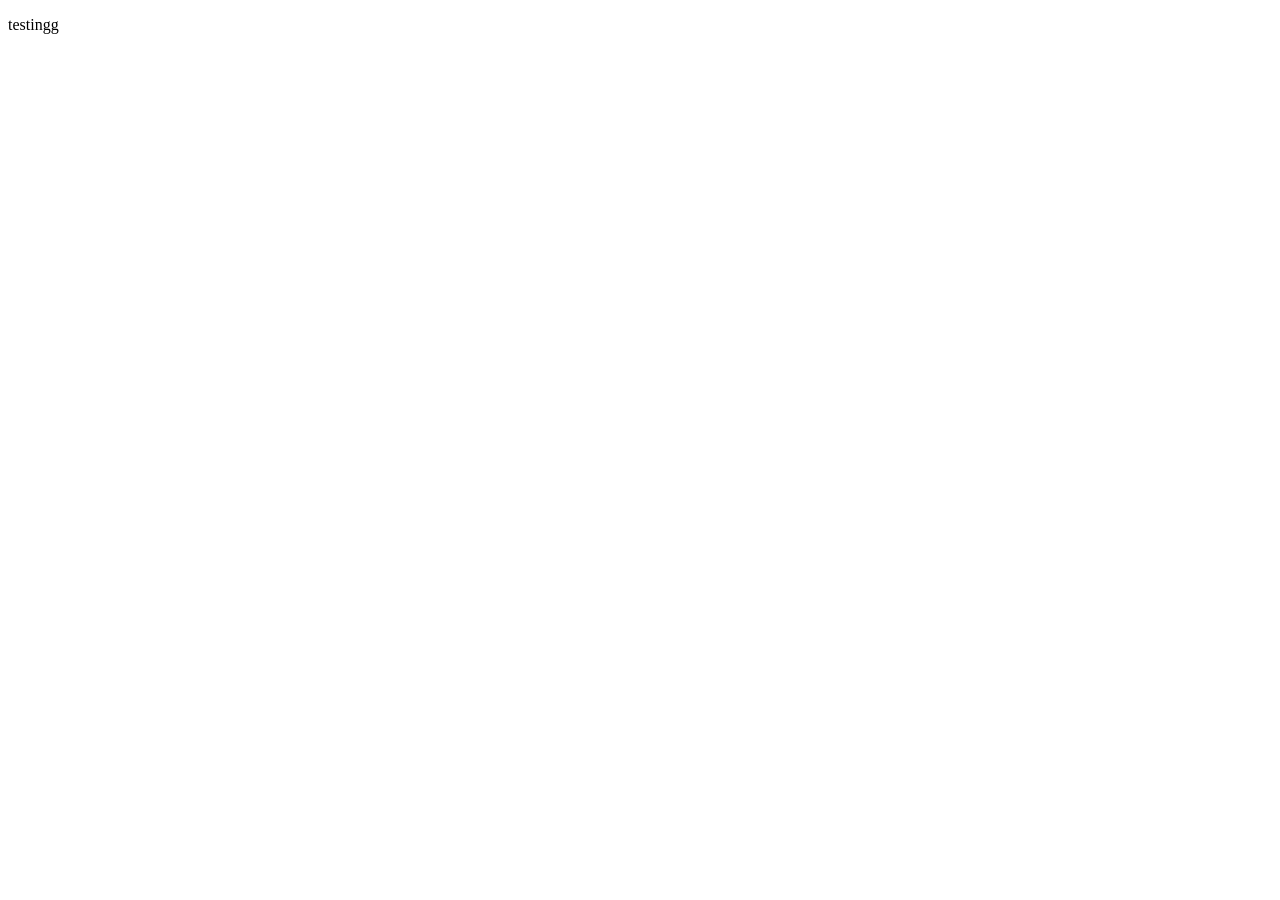
==== Index.html @ b3d018eb "initialisere projekt" ====
<!doctype html>
<html lang="en">
  <head>
    <meta charset="UTF-8" />
    <meta name="viewport" content="width=device-width, initial-scale=1.0" />
    <title>Document</title>
  </head>
  <body>
    <p>testingg</p>
  </body>
</html>
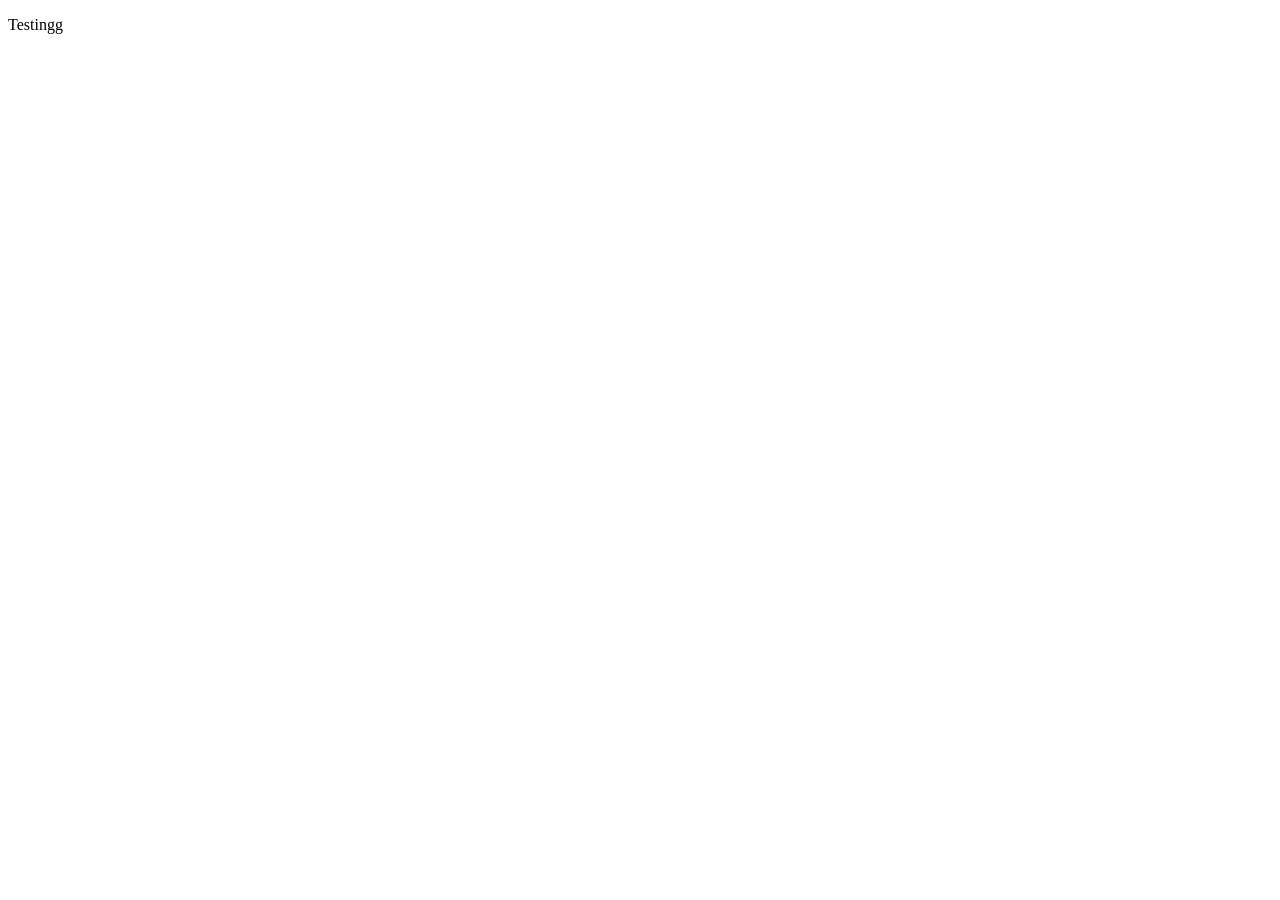
==== commit a13e5b7f: "retter tekst" ====
--- a/Index.html
+++ b/Index.html
@@ -6,6 +6,6 @@
     <title>Document</title>
   </head>
   <body>
-    <p>testingg</p>
+    <p>Testingg</p>
   </body>
 </html>
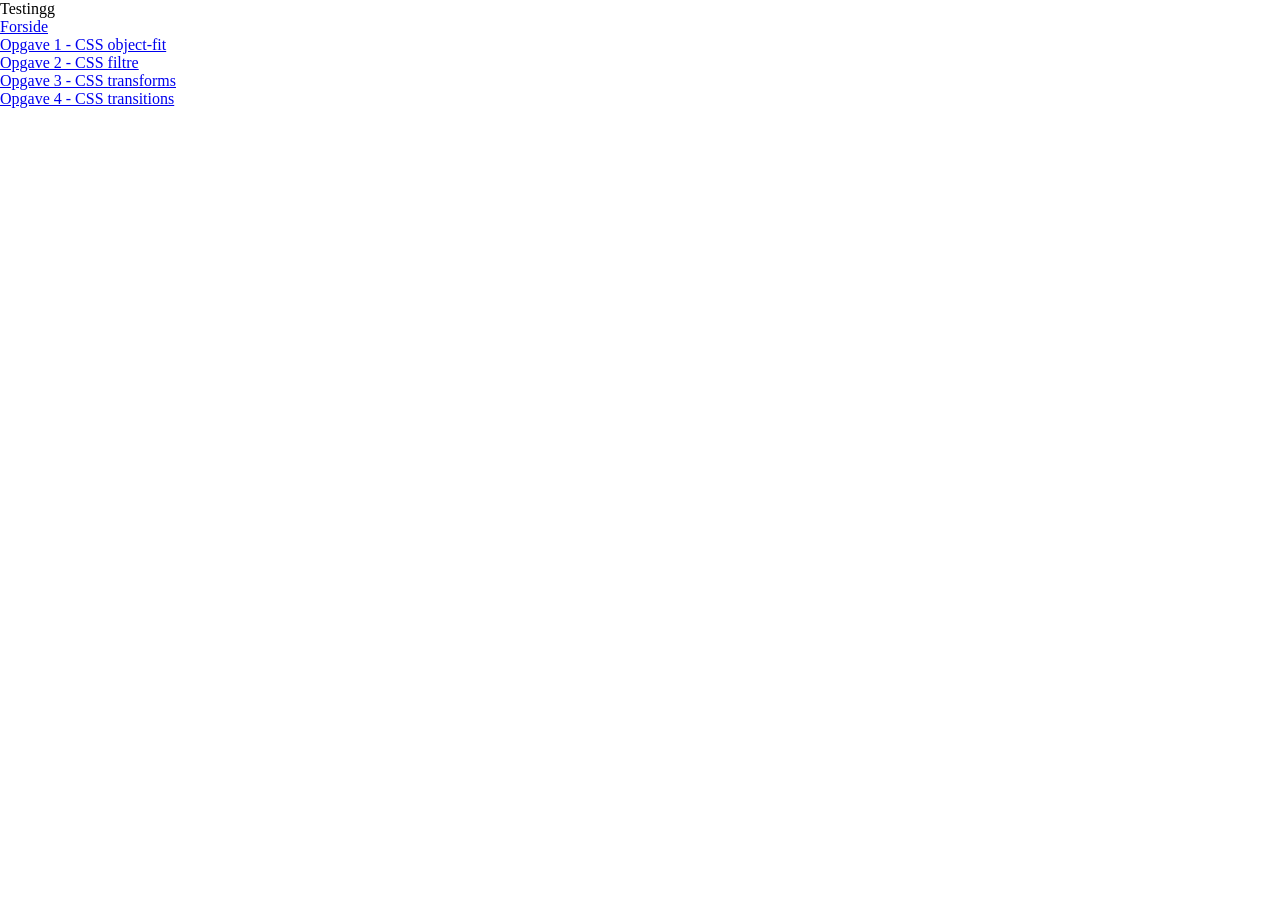
==== commit 5768aa05: "øvelse 4" ====
--- a/Index.html
+++ b/Index.html
@@ -3,9 +3,19 @@
   <head>
     <meta charset="UTF-8" />
     <meta name="viewport" content="width=device-width, initial-scale=1.0" />
-    <title>Document</title>
+    <link rel="stylesheet" href="generel.css" />
+    <title>L2_CSS</title>
   </head>
   <body>
     <p>Testingg</p>
+    <main>
+      <ul>
+        <li><a href="index.html">Forside</a></li>
+        <li><a href="L2_1.html">Opgave 1 - CSS object-fit</a></li>
+        <li><a href="L2_2.html">Opgave 2 - CSS filtre</a></li>
+        <li><a href="L2_3.html">Opgave 3 - CSS transforms</a></li>
+        <li><a href="L2_4.html">Opgave 4 - CSS transitions</a></li>
+      </ul>
+    </main>
   </body>
 </html>
--- a/generel.css
+++ b/generel.css
@@ -0,0 +1,15 @@
+* {
+  box-sizing: border-box;
+  margin: 0;
+  padding: 0;
+}
+body {
+  display: flex;
+  min-height: 100vh;
+  flex-direction: column;
+}
+header {
+  display: flex;
+  gap: 1rem;
+  align-items: baseline;
+}
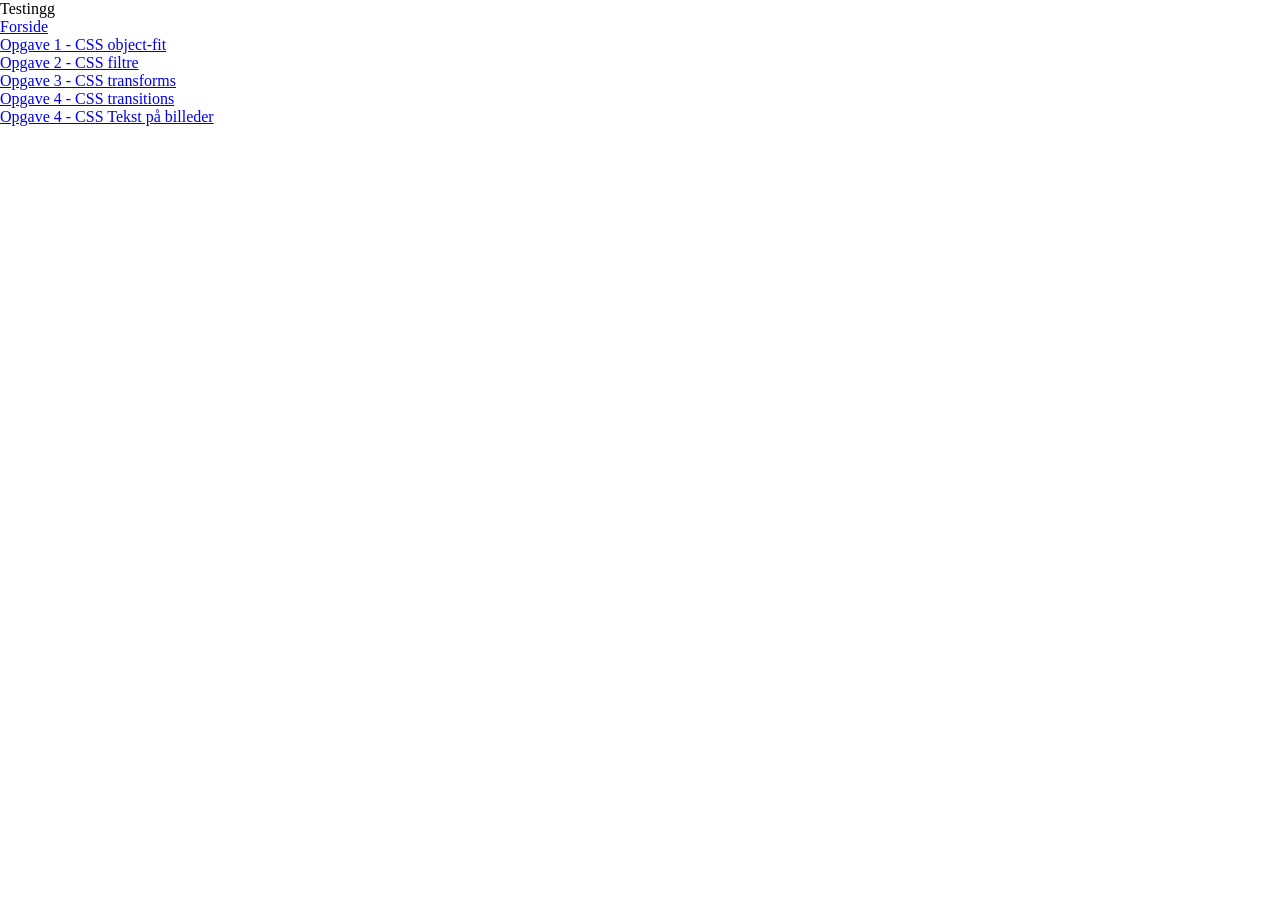
==== commit 2eed6a14: "små rettelser og øvelse 5-7" ====
--- a/Index.html
+++ b/Index.html
@@ -15,6 +15,7 @@
         <li><a href="L2_2.html">Opgave 2 - CSS filtre</a></li>
         <li><a href="L2_3.html">Opgave 3 - CSS transforms</a></li>
         <li><a href="L2_4.html">Opgave 4 - CSS transitions</a></li>
+        <li><a href="L2_7.html">Opgave 4 - CSS Tekst på billeder</a></li>
       </ul>
     </main>
   </body>
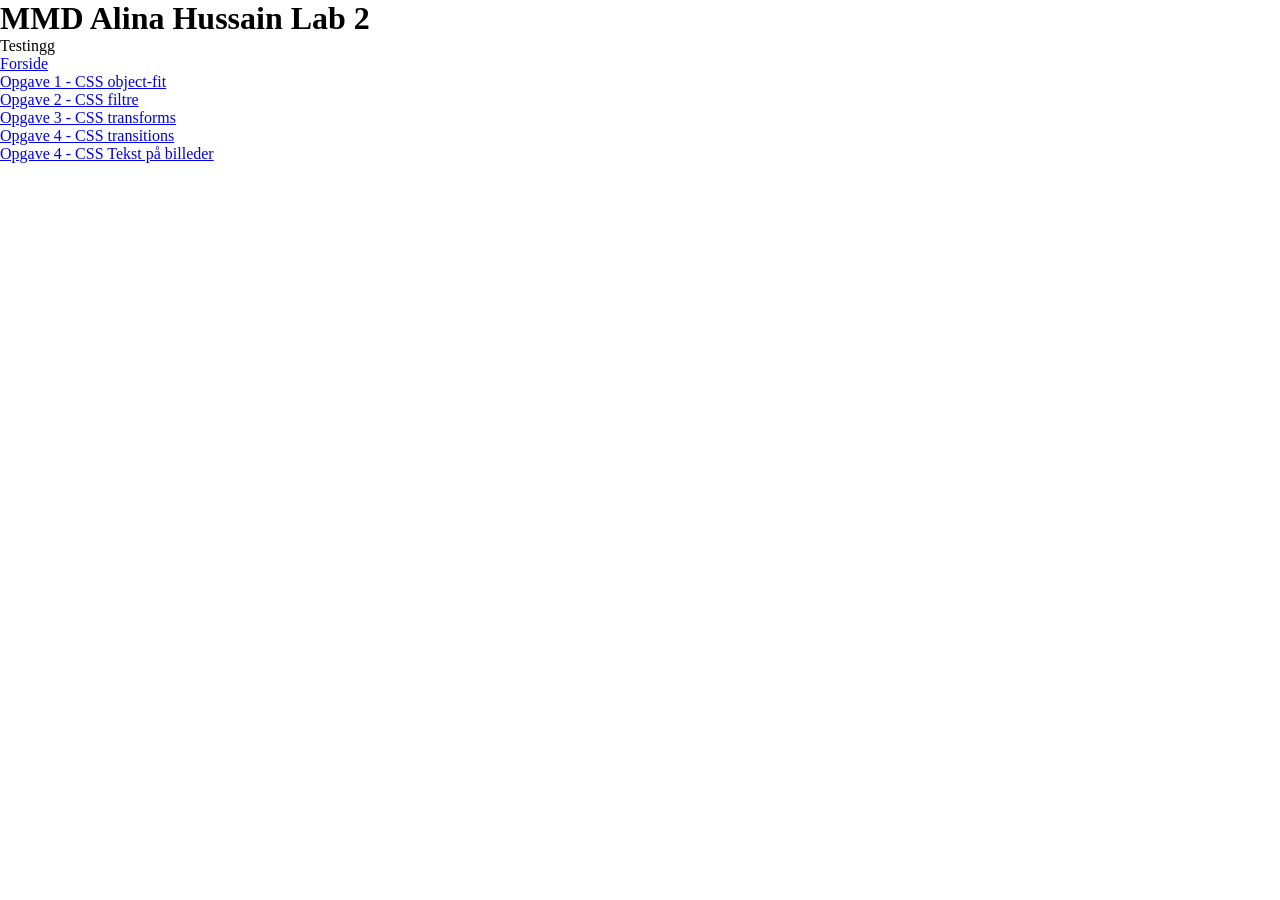
==== commit df2b2cc6: "rettede css mappen" ====
--- a/Index.html
+++ b/Index.html
@@ -3,10 +3,11 @@
   <head>
     <meta charset="UTF-8" />
     <meta name="viewport" content="width=device-width, initial-scale=1.0" />
-    <link rel="stylesheet" href="generel.css" />
+    <link rel="stylesheet" href="css/generel.css" />
     <title>L2_CSS</title>
   </head>
   <body>
+    <header><h1>MMD Alina Hussain Lab 2</h1></header>
     <p>Testingg</p>
     <main>
       <ul>
--- a/css/generel.css
+++ b/css/generel.css
@@ -0,0 +1,15 @@
+* {
+  box-sizing: border-box;
+  margin: 0;
+  padding: 0;
+}
+body {
+  display: flex;
+  min-height: 100vh;
+  flex-direction: column;
+}
+header {
+  display: flex;
+  gap: 1rem;
+  align-items: baseline;
+}
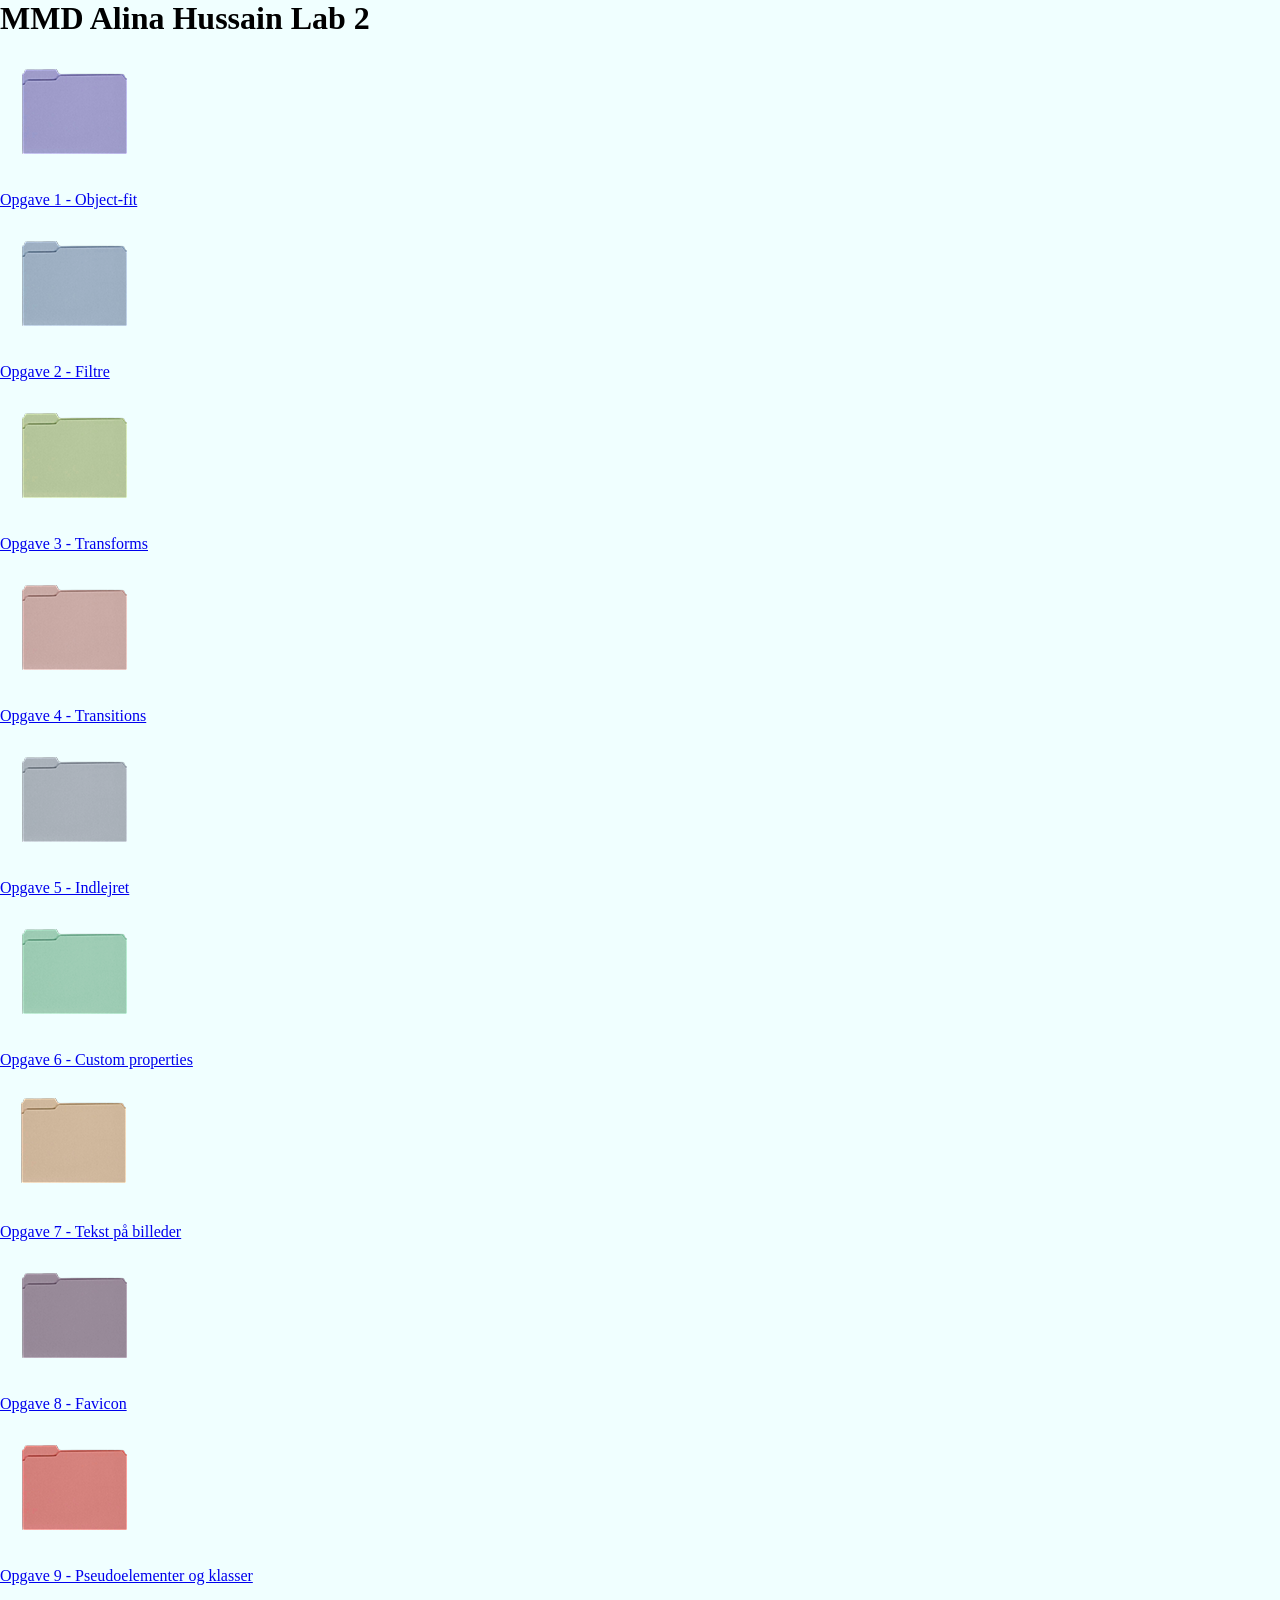
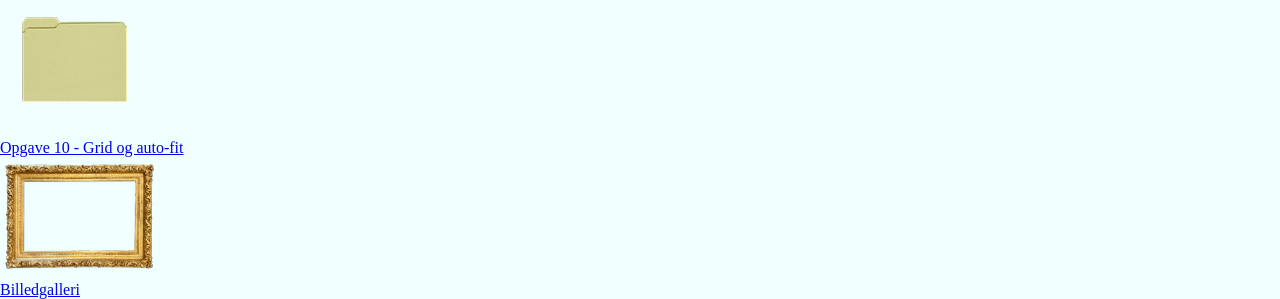
==== commit 404955fc: "rettede flere ting og arbejdet mere med designet" ====
--- a/Index.html
+++ b/Index.html
@@ -1,23 +1,86 @@
 <!doctype html>
-<html lang="en">
+<html lang="da">
   <head>
     <meta charset="UTF-8" />
     <meta name="viewport" content="width=device-width, initial-scale=1.0" />
     <link rel="stylesheet" href="css/generel.css" />
+    <link rel="stylesheet" href="css/generel.css" />
+    <link rel="icon" type="image/png" href="assets/favicon/favicon-96x96.png" />
+    <link rel="icon" type="image/svg+xml" href="assets/favicon/favicon.svg" />
+    <link rel="shortcut icon" href="assets/favicon/favicon.ico" />
+    <link rel="apple-touch-icon" sizes="180x180" href="assets/favicon/apple-touch-icon.png" />
+    <link rel="manifest" href="assets/favicon/site.webmanifest" />
     <title>L2_CSS</title>
   </head>
   <body>
     <header><h1>MMD Alina Hussain Lab 2</h1></header>
-    <p>Testingg</p>
     <main>
-      <ul>
-        <li><a href="index.html">Forside</a></li>
-        <li><a href="L2_1.html">Opgave 1 - CSS object-fit</a></li>
-        <li><a href="L2_2.html">Opgave 2 - CSS filtre</a></li>
-        <li><a href="L2_3.html">Opgave 3 - CSS transforms</a></li>
-        <li><a href="L2_4.html">Opgave 4 - CSS transitions</a></li>
-        <li><a href="L2_7.html">Opgave 4 - CSS Tekst på billeder</a></li>
-      </ul>
+      <div>
+        <a href="L2_1.html"
+          ><img src="assets/mappe_designs/m_o-f.png" />
+          <p>Opgave 1 - Object-fit</p></a
+        >
+      </div>
+      <div>
+        <a href="L2_2.html"
+          ><img src="assets/mappe_designs/m_f.png" />
+          <p>Opgave 2 - Filtre</p></a
+        >
+      </div>
+      <div>
+        <a href="L2_3.html"
+          ><img src="assets/mappe_designs/m_transform.png" />
+          <p>Opgave 3 - Transforms</p></a
+        >
+      </div>
+      <div>
+        <a href="L2_4.html"
+          ><img src="assets/mappe_designs/m_transitions.png" />
+          <p>Opgave 4 - Transitions</p></a
+        >
+      </div>
+      <div>
+        <a href="L2_5.html"
+          ><img src="assets/mappe_designs/m_ind.png" />
+          <p>Opgave 5 - Indlejret</p></a
+        >
+      </div>
+      <div>
+        <a href="L2_6.html"
+          ><img src="assets/mappe_designs/m_custom.png" />
+          <p>Opgave 6 - Custom properties</p></a
+        >
+      </div>
+      <div>
+        <a href="L2_7.html"
+          ><img src="assets/mappe_designs/m_tekst.png" />
+          <p>Opgave 7 - Tekst på billeder</p></a
+        >
+      </div>
+      <div>
+        <a href="L2_8.html"
+          ><img src="assets/mappe_designs/m_favi.png" />
+          <p>Opgave 8 - Favicon</p></a
+        >
+      </div>
+      <div>
+        <a href="L2_9.html"
+          ><img src="assets/mappe_designs/m_pseudo.png" />
+          <p>Opgave 9 - Pseudoelementer og klasser</p></a
+        >
+      </div>
+      <div>
+        <a href="L2_10.html"
+          ><img src="assets/mappe_designs/m_grid-auto.png" />
+          <p>Opgave 10 - Grid og auto-fit</p></a
+        >
+      </div>
+      <div>
+        <a href="L2_galleri.html"
+          ><img src="assets/mappe_designs/frame_s.png" />
+          <p>Billedgalleri</p></a
+        >
+      </div>
     </main>
   </body>
 </html>
--- a/css/generel.css
+++ b/css/generel.css
@@ -7,9 +7,18 @@
   display: flex;
   min-height: 100vh;
   flex-direction: column;
+  background-image: url("https://images.unsplash.com/photo-1773848801744-8479aff48b10?q=80&w=1648&auto=format&fit=crop&ixlib=rb-4.1.0&ixid=NHwxMjA3fDA%3D");
+  background-color: azure;
+  background-repeat: no-repeat;
+  background-attachment: fixed;
+  background-size: cover;
 }
 header {
   display: flex;
   gap: 1rem;
   align-items: baseline;
+  #back_knap {
+    width: 20%;
+    display: block;
+  }
 }
--- a/css/generel.css
+++ b/css/generel.css
@@ -7,9 +7,18 @@
   display: flex;
   min-height: 100vh;
   flex-direction: column;
+  background-image: url("https://images.unsplash.com/photo-1773848801744-8479aff48b10?q=80&w=1648&auto=format&fit=crop&ixlib=rb-4.1.0&ixid=NHwxMjA3fDA%3D");
+  background-color: azure;
+  background-repeat: no-repeat;
+  background-attachment: fixed;
+  background-size: cover;
 }
 header {
   display: flex;
   gap: 1rem;
   align-items: baseline;
+  #back_knap {
+    width: 20%;
+    display: block;
+  }
 }
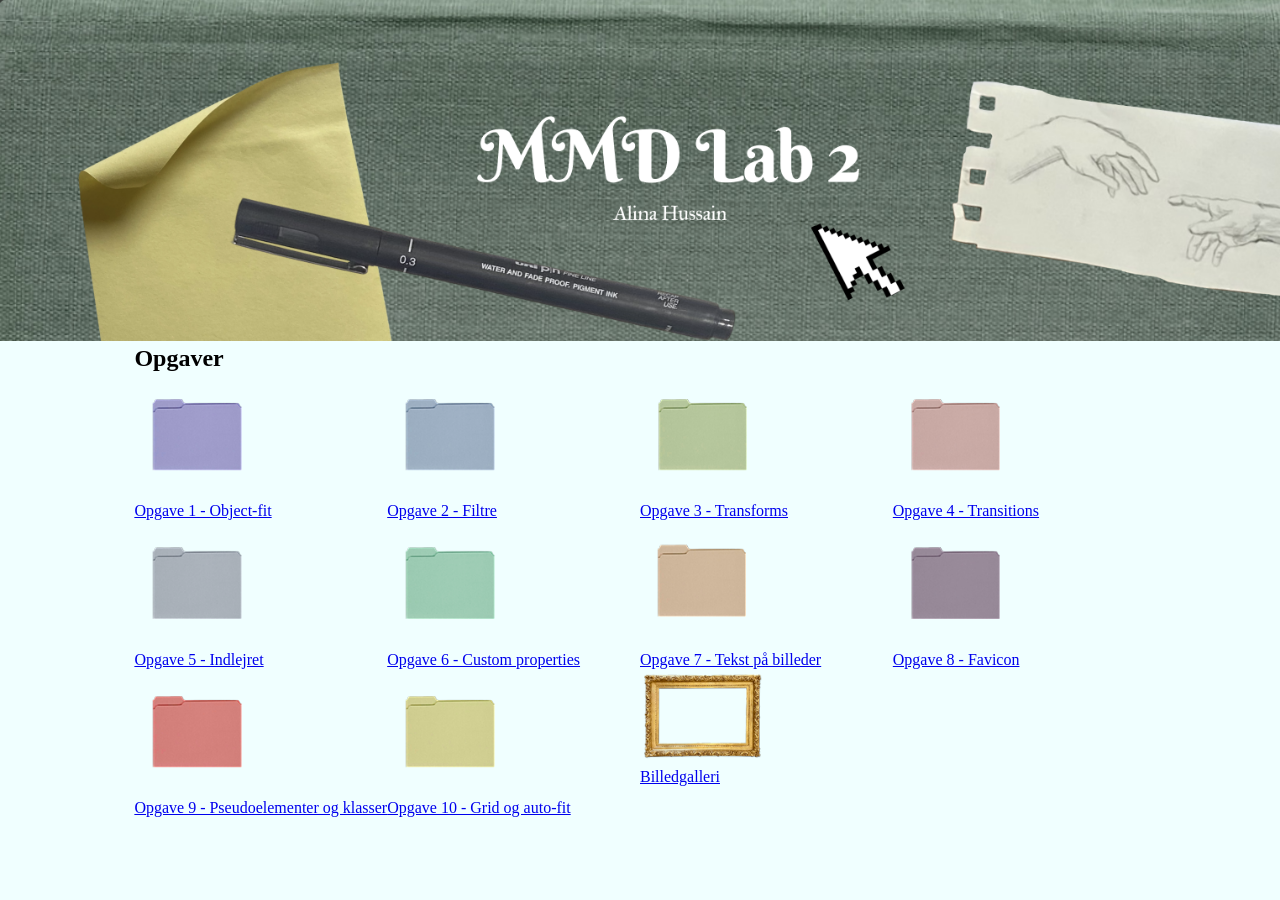
==== commit 10400385: "hero image og mere oprydning" ====
--- a/Index.html
+++ b/Index.html
@@ -4,83 +4,88 @@
     <meta charset="UTF-8" />
     <meta name="viewport" content="width=device-width, initial-scale=1.0" />
     <link rel="stylesheet" href="css/generel.css" />
-    <link rel="stylesheet" href="css/generel.css" />
+    <link rel="stylesheet" href="css/index.css" />
     <link rel="icon" type="image/png" href="assets/favicon/favicon-96x96.png" />
     <link rel="icon" type="image/svg+xml" href="assets/favicon/favicon.svg" />
     <link rel="shortcut icon" href="assets/favicon/favicon.ico" />
     <link rel="apple-touch-icon" sizes="180x180" href="assets/favicon/apple-touch-icon.png" />
     <link rel="manifest" href="assets/favicon/site.webmanifest" />
-    <title>L2_CSS</title>
+    <title>MMD Alina Hussain Lab 2</title>
   </head>
   <body>
-    <header><h1>MMD Alina Hussain Lab 2</h1></header>
+    <div class="hero-image">
+      <img src="assets/notebook.png" />
+    </div>
     <main>
-      <div>
-        <a href="L2_1.html"
-          ><img src="assets/mappe_designs/m_o-f.png" />
-          <p>Opgave 1 - Object-fit</p></a
-        >
-      </div>
-      <div>
-        <a href="L2_2.html"
-          ><img src="assets/mappe_designs/m_f.png" />
-          <p>Opgave 2 - Filtre</p></a
-        >
-      </div>
-      <div>
-        <a href="L2_3.html"
-          ><img src="assets/mappe_designs/m_transform.png" />
-          <p>Opgave 3 - Transforms</p></a
-        >
-      </div>
-      <div>
-        <a href="L2_4.html"
-          ><img src="assets/mappe_designs/m_transitions.png" />
-          <p>Opgave 4 - Transitions</p></a
-        >
-      </div>
-      <div>
-        <a href="L2_5.html"
-          ><img src="assets/mappe_designs/m_ind.png" />
-          <p>Opgave 5 - Indlejret</p></a
-        >
-      </div>
-      <div>
-        <a href="L2_6.html"
-          ><img src="assets/mappe_designs/m_custom.png" />
-          <p>Opgave 6 - Custom properties</p></a
-        >
-      </div>
-      <div>
-        <a href="L2_7.html"
-          ><img src="assets/mappe_designs/m_tekst.png" />
-          <p>Opgave 7 - Tekst på billeder</p></a
-        >
-      </div>
-      <div>
-        <a href="L2_8.html"
-          ><img src="assets/mappe_designs/m_favi.png" />
-          <p>Opgave 8 - Favicon</p></a
-        >
-      </div>
-      <div>
-        <a href="L2_9.html"
-          ><img src="assets/mappe_designs/m_pseudo.png" />
-          <p>Opgave 9 - Pseudoelementer og klasser</p></a
-        >
-      </div>
-      <div>
-        <a href="L2_10.html"
-          ><img src="assets/mappe_designs/m_grid-auto.png" />
-          <p>Opgave 10 - Grid og auto-fit</p></a
-        >
-      </div>
-      <div>
-        <a href="L2_galleri.html"
-          ><img src="assets/mappe_designs/frame_s.png" />
-          <p>Billedgalleri</p></a
-        >
-      </div>
+      <h2>Opgaver</h2>
+      <section>
+        <div>
+          <a href="L2_1.html" s
+            ><img src="assets/mappe_designs/m_o-f.png" />
+            <p>Opgave 1 - Object-fit</p></a
+          >
+        </div>
+        <div>
+          <a href="L2_2.html"
+            ><img src="assets/mappe_designs/m_f.png" />
+            <p>Opgave 2 - Filtre</p></a
+          >
+        </div>
+        <div>
+          <a href="L2_3.html"
+            ><img src="assets/mappe_designs/m_transform.png" />
+            <p>Opgave 3 - Transforms</p></a
+          >
+        </div>
+        <div>
+          <a href="L2_4.html"
+            ><img src="assets/mappe_designs/m_transitions.png" />
+            <p>Opgave 4 - Transitions</p></a
+          >
+        </div>
+        <div>
+          <a href="L2_5.html"
+            ><img src="assets/mappe_designs/m_ind.png" />
+            <p>Opgave 5 - Indlejret</p></a
+          >
+        </div>
+        <div>
+          <a href="L2_6.html"
+            ><img src="assets/mappe_designs/m_custom.png" />
+            <p>Opgave 6 - Custom properties</p></a
+          >
+        </div>
+        <div>
+          <a href="L2_7.html"
+            ><img src="assets/mappe_designs/m_tekst.png" />
+            <p>Opgave 7 - Tekst på billeder</p></a
+          >
+        </div>
+        <div>
+          <a href="L2_8.html"
+            ><img src="assets/mappe_designs/m_favi.png" />
+            <p>Opgave 8 - Favicon</p></a
+          >
+        </div>
+        <div>
+          <a href="L2_9.html"
+            ><img src="assets/mappe_designs/m_pseudo.png" />
+            <p>Opgave 9 - Pseudoelementer og klasser</p></a
+          >
+        </div>
+        <div>
+          <a href="L2_10.html"
+            ><img src="assets/mappe_designs/m_grid-auto.png" />
+            <p>Opgave 10 - Grid og auto-fit</p></a
+          >
+        </div>
+        <div>
+          <a href="L2_galleri.html"
+            ><img src="assets/mappe_designs/frame_s.png" />
+            <p>Billedgalleri</p></a
+          >
+        </div>
+      </section>
     </main>
   </body>
 </html>
--- a/css/generel.css
+++ b/css/generel.css
@@ -22,3 +22,7 @@
     display: block;
   }
 }
+main {
+  max-width: 1200px;
+  margin: 0 auto;
+}
--- a/css/index.css
+++ b/css/index.css
@@ -0,0 +1,18 @@
+img {
+  width: 50%;
+  height: auto;
+  /* aspect-ratio: 1/1; */
+}
+section {
+  display: grid;
+  grid-template-columns: repeat(4, 1fr);
+}
+.hero-image {
+  width: 100%;
+  overflow: hidden;
+}
+.hero-image img {
+  width: 100%;
+  height: 100%;
+  object-fit: cover;
+}
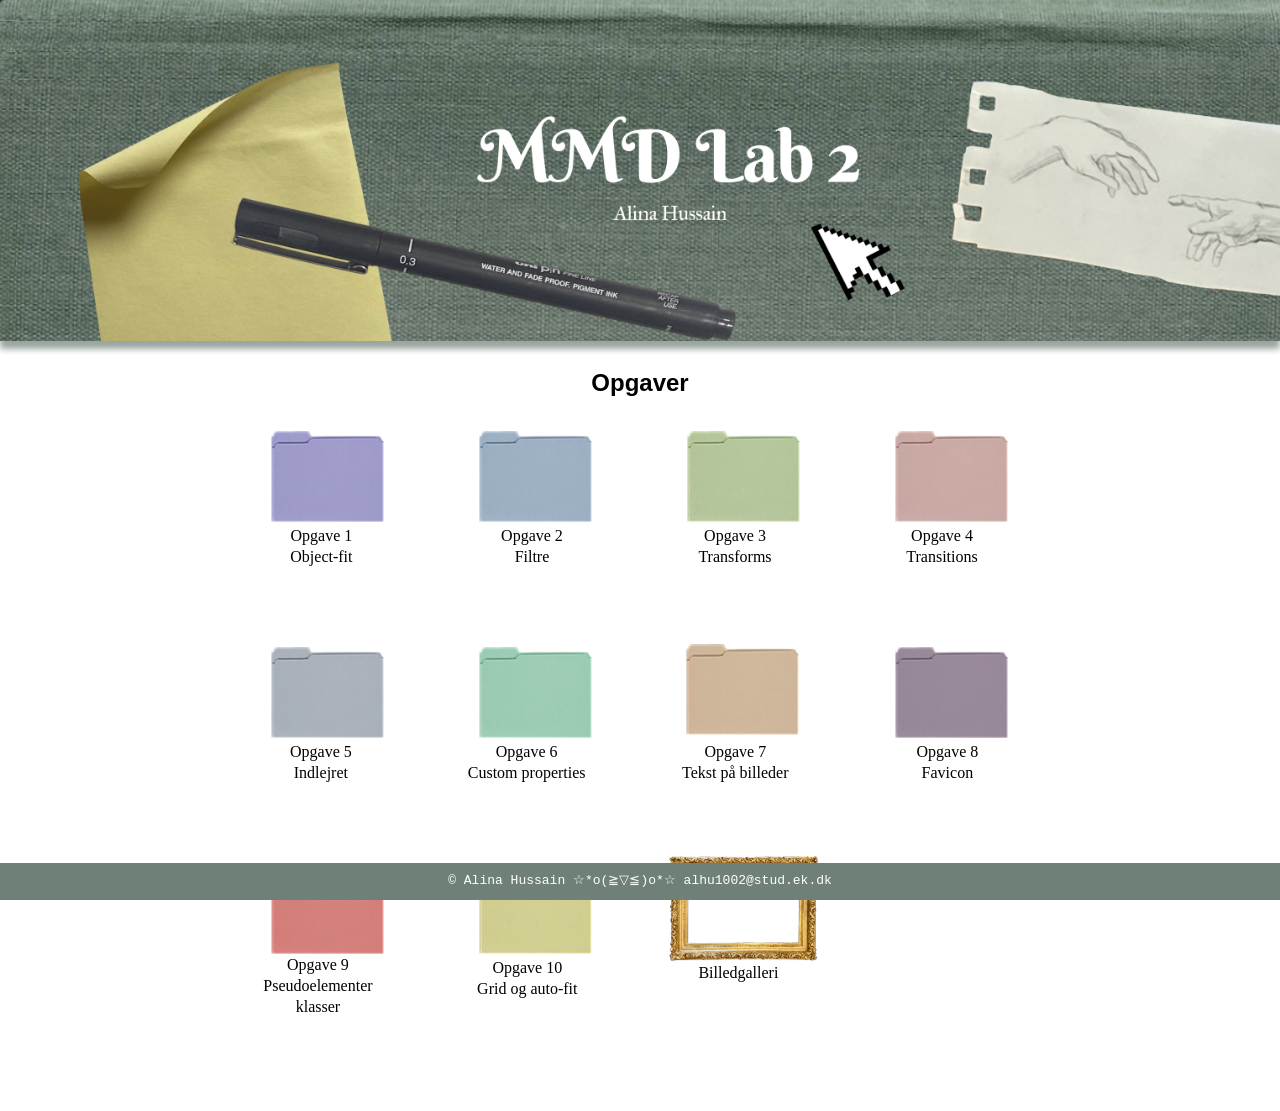
==== commit a35476c3: "oprydning og styling 1-6" ====
--- a/Index.html
+++ b/Index.html
@@ -19,73 +19,74 @@
     <main>
       <h2>Opgaver</h2>
       <section>
-        <div>
+        <div class="m">
           <a href="L2_1.html" s
-            ><img src="assets/mappe_designs/m_o-f.png" />
-            <p>Opgave 1 - Object-fit</p></a
+            ><img id="o1" src="assets/mappe_designs/m_o-f.png" />
+            <p id="p1">Opgave 1<br />Object-fit</p></a
           >
         </div>
-        <div>
+        <div class="m">
           <a href="L2_2.html"
-            ><img src="assets/mappe_designs/m_f.png" />
-            <p>Opgave 2 - Filtre</p></a
+            ><img id="o2" src="assets/mappe_designs/m_f.png" />
+            <p id="p2">Opgave 2<br />Filtre</p></a
           >
         </div>
-        <div>
+        <div class="m">
           <a href="L2_3.html"
-            ><img src="assets/mappe_designs/m_transform.png" />
-            <p>Opgave 3 - Transforms</p></a
+            ><img id="o3" src="assets/mappe_designs/m_transform.png" />
+            <p id="p3">Opgave 3<br />Transforms</p></a
           >
         </div>
-        <div>
+        <div class="m">
           <a href="L2_4.html"
-            ><img src="assets/mappe_designs/m_transitions.png" />
-            <p>Opgave 4 - Transitions</p></a
+            ><img id="o4" src="assets/mappe_designs/m_transitions.png" />
+            <p id="p4">Opgave 4<br />Transitions</p></a
           >
         </div>
-        <div>
+        <div class="m">
           <a href="L2_5.html"
-            ><img src="assets/mappe_designs/m_ind.png" />
-            <p>Opgave 5 - Indlejret</p></a
+            ><img id="o5" src="assets/mappe_designs/m_ind.png" />
+            <p id="p5">Opgave 5<br />Indlejret</p></a
           >
         </div>
-        <div>
+        <div class="m">
           <a href="L2_6.html"
-            ><img src="assets/mappe_designs/m_custom.png" />
-            <p>Opgave 6 - Custom properties</p></a
+            ><img id="o6" src="assets/mappe_designs/m_custom.png" />
+            <p id="p6">Opgave 6<br />Custom properties</p></a
           >
         </div>
-        <div>
+        <div class="m">
           <a href="L2_7.html"
-            ><img src="assets/mappe_designs/m_tekst.png" />
-            <p>Opgave 7 - Tekst på billeder</p></a
+            ><img id="o7" src="assets/mappe_designs/m_tekst.png" />
+            <p id="p7">Opgave 7<br />Tekst på billeder</p></a
           >
         </div>
-        <div>
+        <div class="m">
           <a href="L2_8.html"
-            ><img src="assets/mappe_designs/m_favi.png" />
-            <p>Opgave 8 - Favicon</p></a
+            ><img id="o8" src="assets/mappe_designs/m_favi.png" />
+            <p id="p8">Opgave 8<br />Favicon</p></a
           >
         </div>
-        <div>
+        <div class="m">
           <a href="L2_9.html"
-            ><img src="assets/mappe_designs/m_pseudo.png" />
-            <p>Opgave 9 - Pseudoelementer og klasser</p></a
+            ><img id="o9" src="assets/mappe_designs/m_pseudo.png" />
+            <p id="p9">Opgave 9<br />Pseudoelementer<br />klasser</p></a
           >
         </div>
-        <div>
+        <div class="m">
           <a href="L2_10.html"
-            ><img src="assets/mappe_designs/m_grid-auto.png" />
-            <p>Opgave 10 - Grid og auto-fit</p></a
+            ><img id="o10" src="assets/mappe_designs/m_grid-auto.png" />
+            <p id="p10">Opgave 10<br />Grid og auto-fit</p></a
           >
         </div>
-        <div>
+        <div class="m">
           <a href="L2_galleri.html"
-            ><img src="assets/mappe_designs/frame_s.png" />
-            <p>Billedgalleri</p></a
+            ><img id="og" src="assets/mappe_designs/frame_s.png" />
+            <p id="p11">Billedgalleri</p></a
           >
         </div>
       </section>
+      <footer><p id="fp">© Alina Hussain ☆*o(≧▽≦)o*☆ alhu1002@stud.ek.dk</p></footer>
     </main>
   </body>
 </html>
--- a/css/generel.css
+++ b/css/generel.css
@@ -2,27 +2,66 @@
   box-sizing: border-box;
   margin: 0;
   padding: 0;
+}
+img {
+  display: block;
+}
+p {
+  font-family: Georgia, "Times New Roman", Times, serif;
+  color: black;
+  line-height: 1.3;
+}
+h2 {
+  font-family: Arial, "Helvetica", sans-serif;
+  color: black;
+}
+h1 {
+  color: rgb(37, 54, 43);
+  font-size: 30px;
+  font-weight: 600;
+  font-family: cambria;
+  display: inline-block;
 }
 body {
   display: flex;
   min-height: 100vh;
   flex-direction: column;
   background-image: url("https://images.unsplash.com/photo-1773848801744-8479aff48b10?q=80&w=1648&auto=format&fit=crop&ixlib=rb-4.1.0&ixid=NHwxMjA3fDA%3D");
-  background-color: azure;
   background-repeat: no-repeat;
   background-attachment: fixed;
   background-size: cover;
+  margin-bottom: 1rem;
+  padding-bottom: 50px;
 }
 header {
   display: flex;
-  gap: 1rem;
   align-items: baseline;
+  background-color: #6e8078;
+  color: white;
+  padding: 10px;
+  margin-bottom: 1rem;
   #back_knap {
-    width: 20%;
+    padding-top: 3px;
+    width: 50%;
     display: block;
   }
 }
-main {
-  max-width: 1200px;
-  margin: 0 auto;
+div {
+  margin-bottom: 0.5rem;
 }
+a {
+  text-decoration: none;
+}
+footer {
+  padding: 10px;
+  background-color: #6e8078;
+  position: fixed;
+  bottom: 0;
+  left: 0;
+  width: 100%;
+}
+#fp {
+  text-align: center;
+  font-family: monospace;
+  color: white;
+}
--- a/css/index.css
+++ b/css/index.css
@@ -6,13 +6,120 @@
 section {
   display: grid;
   grid-template-columns: repeat(4, 1fr);
+  gap: 3rem;
 }
 .hero-image {
   width: 100%;
   overflow: hidden;
+  filter: drop-shadow(0px 8px 3px #99a59e);
 }
 .hero-image img {
   width: 100%;
   height: 100%;
   object-fit: cover;
 }
+main {
+  max-width: 1200px;
+  margin: 0 auto 3rem;
+}
+h2 {
+  text-align: center;
+  padding: 20px 0 0;
+}
+.m {
+  align-content: center;
+  align-items: center;
+  width: 200%;
+}
+img {
+  transition: 0.5s ease;
+}
+#o1:hover {
+  transform: scale(1.2);
+}
+#o2:hover {
+  filter: hue-rotate(160deg);
+}
+#o3:hover {
+  transform: rotate(180deg);
+}
+#o4:hover {
+  transform: scale(0.8);
+  filter: brightness(110%) hue-rotate(180deg);
+}
+#o5:hover {
+  filter: brightness(60%);
+}
+#o6:hover {
+  filter: blur(5px);
+}
+#o7:hover {
+  transform: translateY(30px);
+}
+#o8:hover {
+  transform: scale(0.3);
+}
+#o9:hover {
+  filter: grayscale(100%);
+}
+#o10:hover {
+  transform: rotateX(45deg);
+}
+#og:hover {
+  transform: skewY(20deg);
+}
+#p1 {
+  position: absolute;
+  transform: translate(68%, -75%);
+  text-align: center;
+}
+#p2 {
+  position: absolute;
+  transform: translate(73%, -75%);
+  text-align: center;
+}
+#p3 {
+  position: absolute;
+  transform: translate(47%, -75%);
+  text-align: center;
+}
+#p4 {
+  position: absolute;
+  transform: translate(48%, -75%);
+  text-align: center;
+}
+#p5 {
+  position: absolute;
+  transform: translate(68%, -75%);
+  text-align: center;
+}
+#p6 {
+  position: absolute;
+  transform: translate(10%, -75%);
+  text-align: center;
+}
+#p7 {
+  position: absolute;
+  transform: translate(17%, -75%);
+  text-align: center;
+}
+#p8 {
+  position: absolute;
+  transform: translate(72%, -75%);
+  text-align: center;
+}
+#p9 {
+  position: absolute;
+  transform: translate(14%, -55%);
+  text-align: center;
+}
+#p10 {
+  position: absolute;
+  transform: translate(21%, -75%);
+  text-align: center;
+}
+#p11 {
+  position: absolute;
+  transform: translate(43%, -30%);
+  text-align: center;
+}
